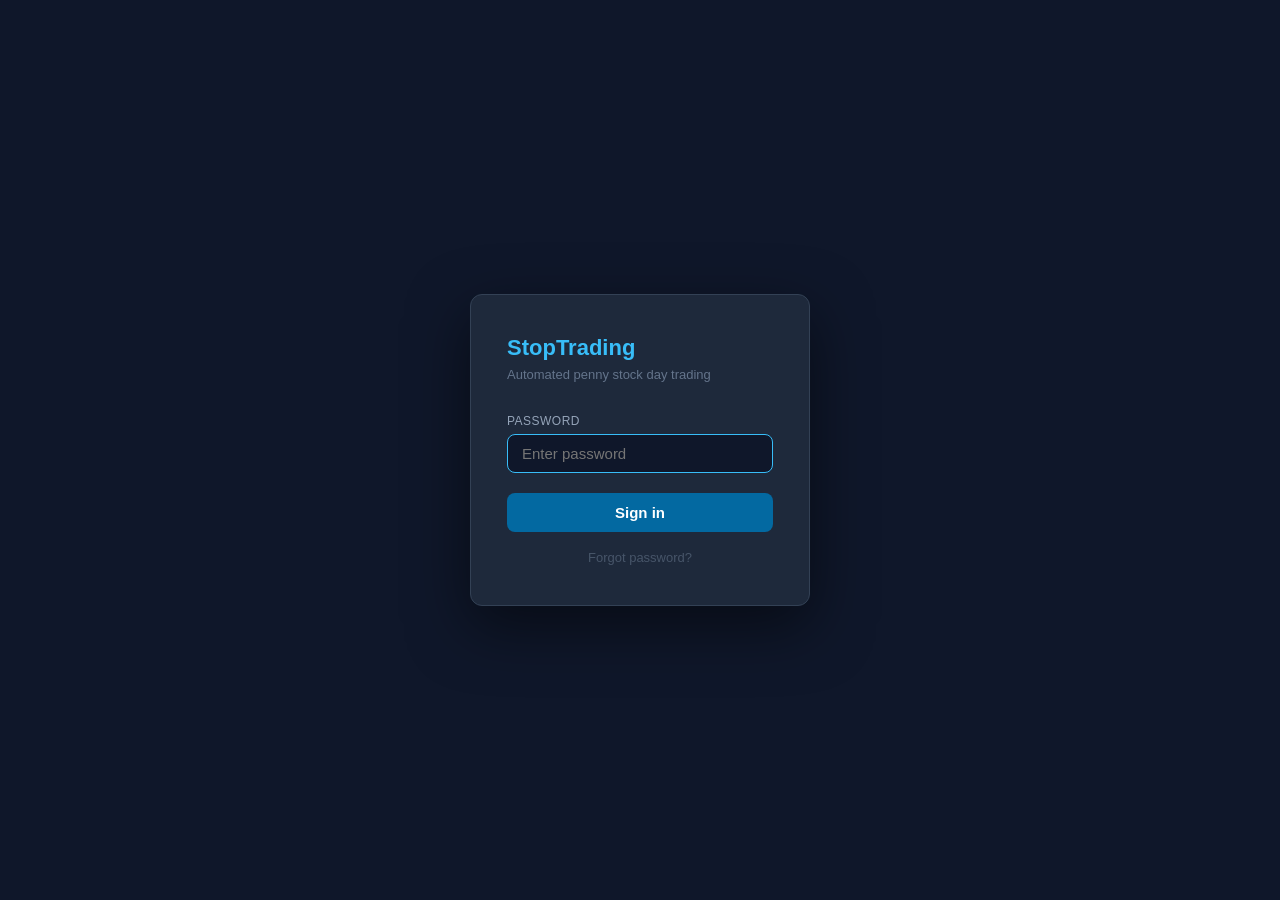
==== login.html @ dd29d40f "Initial commit — StopTrading automated penny stock trading system Co-Authored-By: Claude Sonnet 4.6 " ====
<!DOCTYPE html>
<html lang="en">
<head>
<meta charset="UTF-8">
<meta name="viewport" content="width=device-width, initial-scale=1.0">
<title>StopTrading — Login</title>
<style>
  * { box-sizing: border-box; margin: 0; padding: 0; }
  body {
    background: #0f172a;
    color: #e2e8f0;
    font-family: -apple-system, BlinkMacSystemFont, 'Segoe UI', sans-serif;
    display: flex;
    align-items: center;
    justify-content: center;
    min-height: 100vh;
  }
  .card {
    background: #1e293b;
    border: 1px solid #334155;
    border-radius: 12px;
    padding: 40px 36px;
    width: 340px;
    box-shadow: 0 20px 60px rgba(0,0,0,0.5);
  }
  .logo { font-size: 22px; font-weight: 700; color: #38bdf8; margin-bottom: 6px; }
  .sub  { font-size: 13px; color: #64748b; margin-bottom: 32px; }
  label { display: block; font-size: 12px; color: #94a3b8; margin-bottom: 6px; letter-spacing: .04em; }
  input[type=password] {
    width: 100%;
    background: #0f172a;
    border: 1px solid #334155;
    border-radius: 8px;
    color: #e2e8f0;
    font-size: 15px;
    padding: 10px 14px;
    outline: none;
    transition: border-color .15s;
  }
  input[type=password]:focus { border-color: #38bdf8; }
  button {
    width: 100%;
    margin-top: 20px;
    background: #0369a1;
    color: #fff;
    border: none;
    border-radius: 8px;
    font-size: 15px;
    font-weight: 600;
    padding: 11px;
    cursor: pointer;
    transition: background .15s;
  }
  button:hover { background: #0284c7; }
  .err {
    display: none;
    margin-top: 14px;
    background: rgba(239,68,68,.15);
    border: 1px solid rgba(239,68,68,.3);
    border-radius: 6px;
    color: #f87171;
    font-size: 13px;
    padding: 9px 12px;
    text-align: center;
  }
</style>
</head>
<body>
<div class="card">
  <div class="logo">StopTrading</div>
  <div class="sub">Automated penny stock day trading</div>
  <form id="form">
    <label>PASSWORD</label>
    <input type="password" id="pw" autofocus autocomplete="current-password" placeholder="Enter password">
    <button type="submit">Sign in</button>
    <div class="err" id="err">Incorrect password</div>
  </form>
  <a href="/reset" style="display:block;text-align:center;margin-top:18px;font-size:13px;color:#475569;text-decoration:none;" onmouseover="this.style.color='#38bdf8'" onmouseout="this.style.color='#475569'">Forgot password?</a>
</div>
<script>
document.getElementById('form').addEventListener('submit', function(e) {
  e.preventDefault();
  var pw = document.getElementById('pw').value;
  var err = document.getElementById('err');
  err.style.display = 'none';
  fetch('/api/login', {
    method: 'POST',
    headers: {'Content-Type': 'application/json'},
    credentials: 'same-origin',
    body: JSON.stringify({password: pw})
  }).then(function(r) { return r.json(); }).then(function(d) {
    if (d.ok) {
      window.location.href = '/';
    } else {
      err.style.display = 'block';
      document.getElementById('pw').value = '';
      document.getElementById('pw').focus();
    }
  }).catch(function() {
    err.textContent = 'Server error — try again';
    err.style.display = 'block';
  });
});
</script>
</body>
</html>
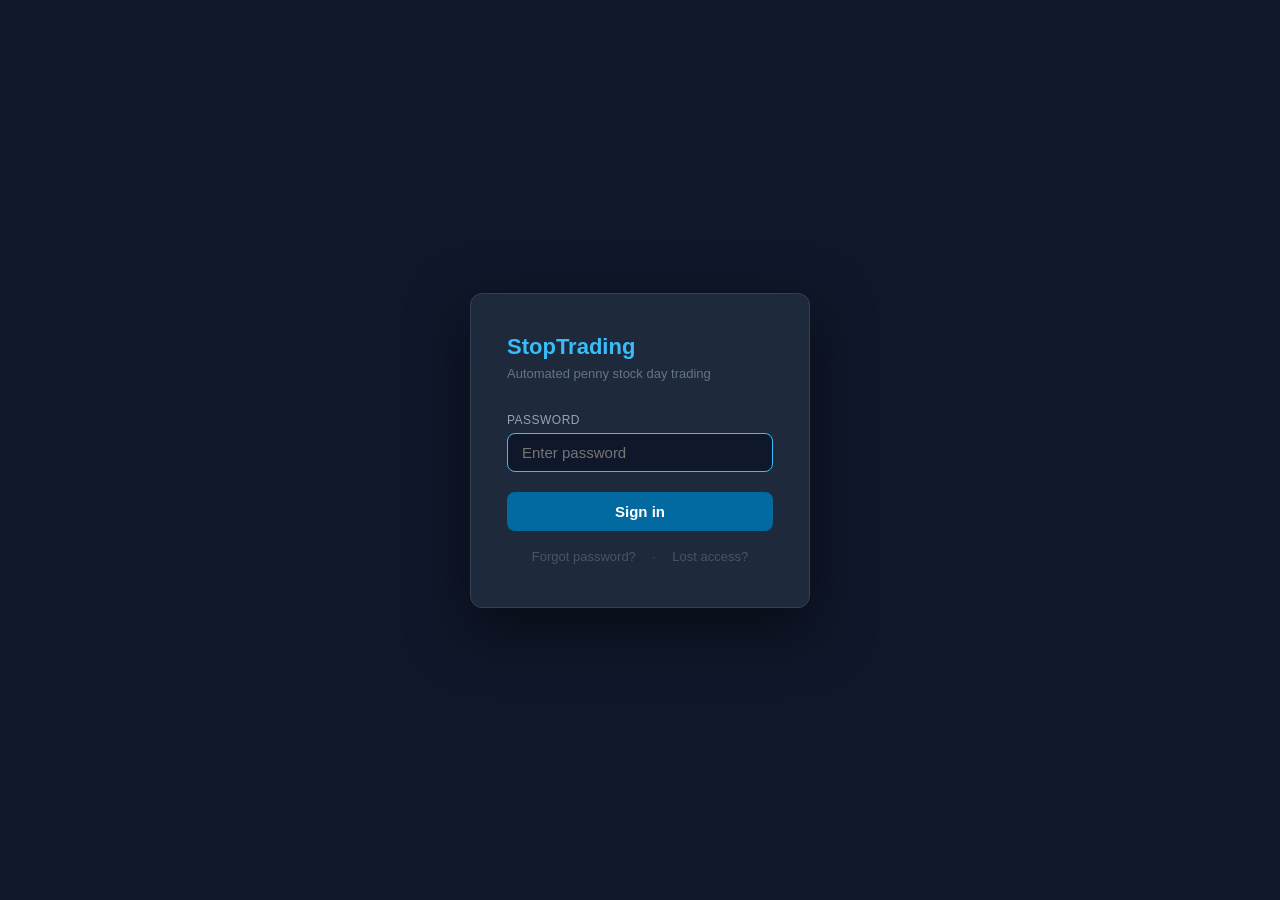
==== commit 3188e48e: "Fix OTP delivery: fire all channels simultaneously; add emergency recovery code + Lost Access card o" ====
--- a/login.html
+++ b/login.html
@@ -63,6 +63,45 @@
     padding: 9px 12px;
     text-align: center;
   }
+  .ok {
+    display: none;
+    margin-top: 14px;
+    background: rgba(34,197,94,.12);
+    border: 1px solid rgba(34,197,94,.3);
+    border-radius: 6px;
+    color: #86efac;
+    font-size: 13px;
+    padding: 9px 12px;
+    text-align: center;
+  }
+  .recovery-card {
+    display: none;
+    margin-top: 20px;
+    background: #0f172a;
+    border: 1px solid #334155;
+    border-radius: 10px;
+    padding: 20px;
+  }
+  .recovery-card h3 { font-size: 13px; color: #f59e0b; margin-bottom: 12px; }
+  .recovery-card input {
+    width: 100%;
+    background: #1e293b;
+    border: 1px solid #334155;
+    border-radius: 8px;
+    color: #e2e8f0;
+    font-size: 14px;
+    padding: 9px 12px;
+    outline: none;
+    margin-bottom: 8px;
+    font-family: monospace;
+  }
+  .recovery-card input:focus { border-color: #f59e0b; }
+  .recovery-card button {
+    background: #b45309;
+    margin-top: 4px;
+  }
+  .recovery-card button:hover { background: #d97706; }
+  .hint { font-size: 11px; color: #475569; margin-bottom: 10px; }
 </style>
 </head>
 <body>
@@ -75,7 +114,22 @@
     <button type="submit">Sign in</button>
     <div class="err" id="err">Incorrect password</div>
   </form>
-  <a href="/reset" style="display:block;text-align:center;margin-top:18px;font-size:13px;color:#475569;text-decoration:none;" onmouseover="this.style.color='#38bdf8'" onmouseout="this.style.color='#475569'">Forgot password?</a>
+  <div style="display:flex;gap:16px;margin-top:18px;justify-content:center">
+    <a href="/reset" style="font-size:13px;color:#475569;text-decoration:none;" onmouseover="this.style.color='#38bdf8'" onmouseout="this.style.color='#475569'">Forgot password?</a>
+    <span style="color:#334155">·</span>
+    <a href="#" onclick="toggleRecovery();return false;" style="font-size:13px;color:#475569;text-decoration:none;" onmouseover="this.style.color='#f59e0b'" onmouseout="this.style.color='#475569'">Lost access?</a>
+  </div>
+
+  <div class="recovery-card" id="recovery-card">
+    <h3>🔑 Emergency Recovery</h3>
+    <div class="hint" id="recovery-hint">Loading recovery code hint…</div>
+    <input type="text" id="rec-code" placeholder="Recovery code" autocomplete="off">
+    <input type="password" id="rec-pw" placeholder="New password (min 8 chars)" autocomplete="new-password">
+    <input type="password" id="rec-pw2" placeholder="Confirm new password" autocomplete="new-password">
+    <button onclick="doRecovery()">Set New Password</button>
+    <div class="err" id="rec-err"></div>
+    <div class="ok"  id="rec-ok">Password updated — redirecting…</div>
+  </div>
 </div>
 <script>
 document.getElementById('form').addEventListener('submit', function(e) {
@@ -101,6 +155,46 @@
     err.style.display = 'block';
   });
 });
+
+function toggleRecovery() {
+  var card = document.getElementById('recovery-card');
+  var visible = card.style.display === 'block';
+  card.style.display = visible ? 'none' : 'block';
+  if (!visible) {
+    fetch('/api/reset-password/recovery-hint')
+      .then(function(r) { return r.json(); })
+      .then(function(d) {
+        document.getElementById('recovery-hint').textContent = 'Recovery code ends in: ' + (d.hint || '????');
+      }).catch(function() {});
+    document.getElementById('rec-code').focus();
+  }
+}
+
+function doRecovery() {
+  var code = document.getElementById('rec-code').value.trim();
+  var pw   = document.getElementById('rec-pw').value;
+  var pw2  = document.getElementById('rec-pw2').value;
+  var err  = document.getElementById('rec-err');
+  var ok   = document.getElementById('rec-ok');
+  err.style.display = 'none';
+  ok.style.display  = 'none';
+  if (!code) { err.textContent = 'Enter your recovery code.'; err.style.display = 'block'; return; }
+  if (pw.length < 8) { err.textContent = 'Password must be at least 8 characters.'; err.style.display = 'block'; return; }
+  if (pw !== pw2)    { err.textContent = 'Passwords do not match.'; err.style.display = 'block'; return; }
+  fetch('/api/reset-password/emergency', {
+    method: 'POST',
+    headers: {'Content-Type': 'application/json'},
+    body: JSON.stringify({recovery_code: code, password: pw})
+  }).then(function(r) { return r.json(); }).then(function(d) {
+    if (d.ok) {
+      ok.style.display = 'block';
+      setTimeout(function() { window.location.href = '/login'; }, 1500);
+    } else {
+      err.textContent = d.error || 'Invalid recovery code.';
+      err.style.display = 'block';
+    }
+  });
+}
 </script>
 </body>
 </html>
